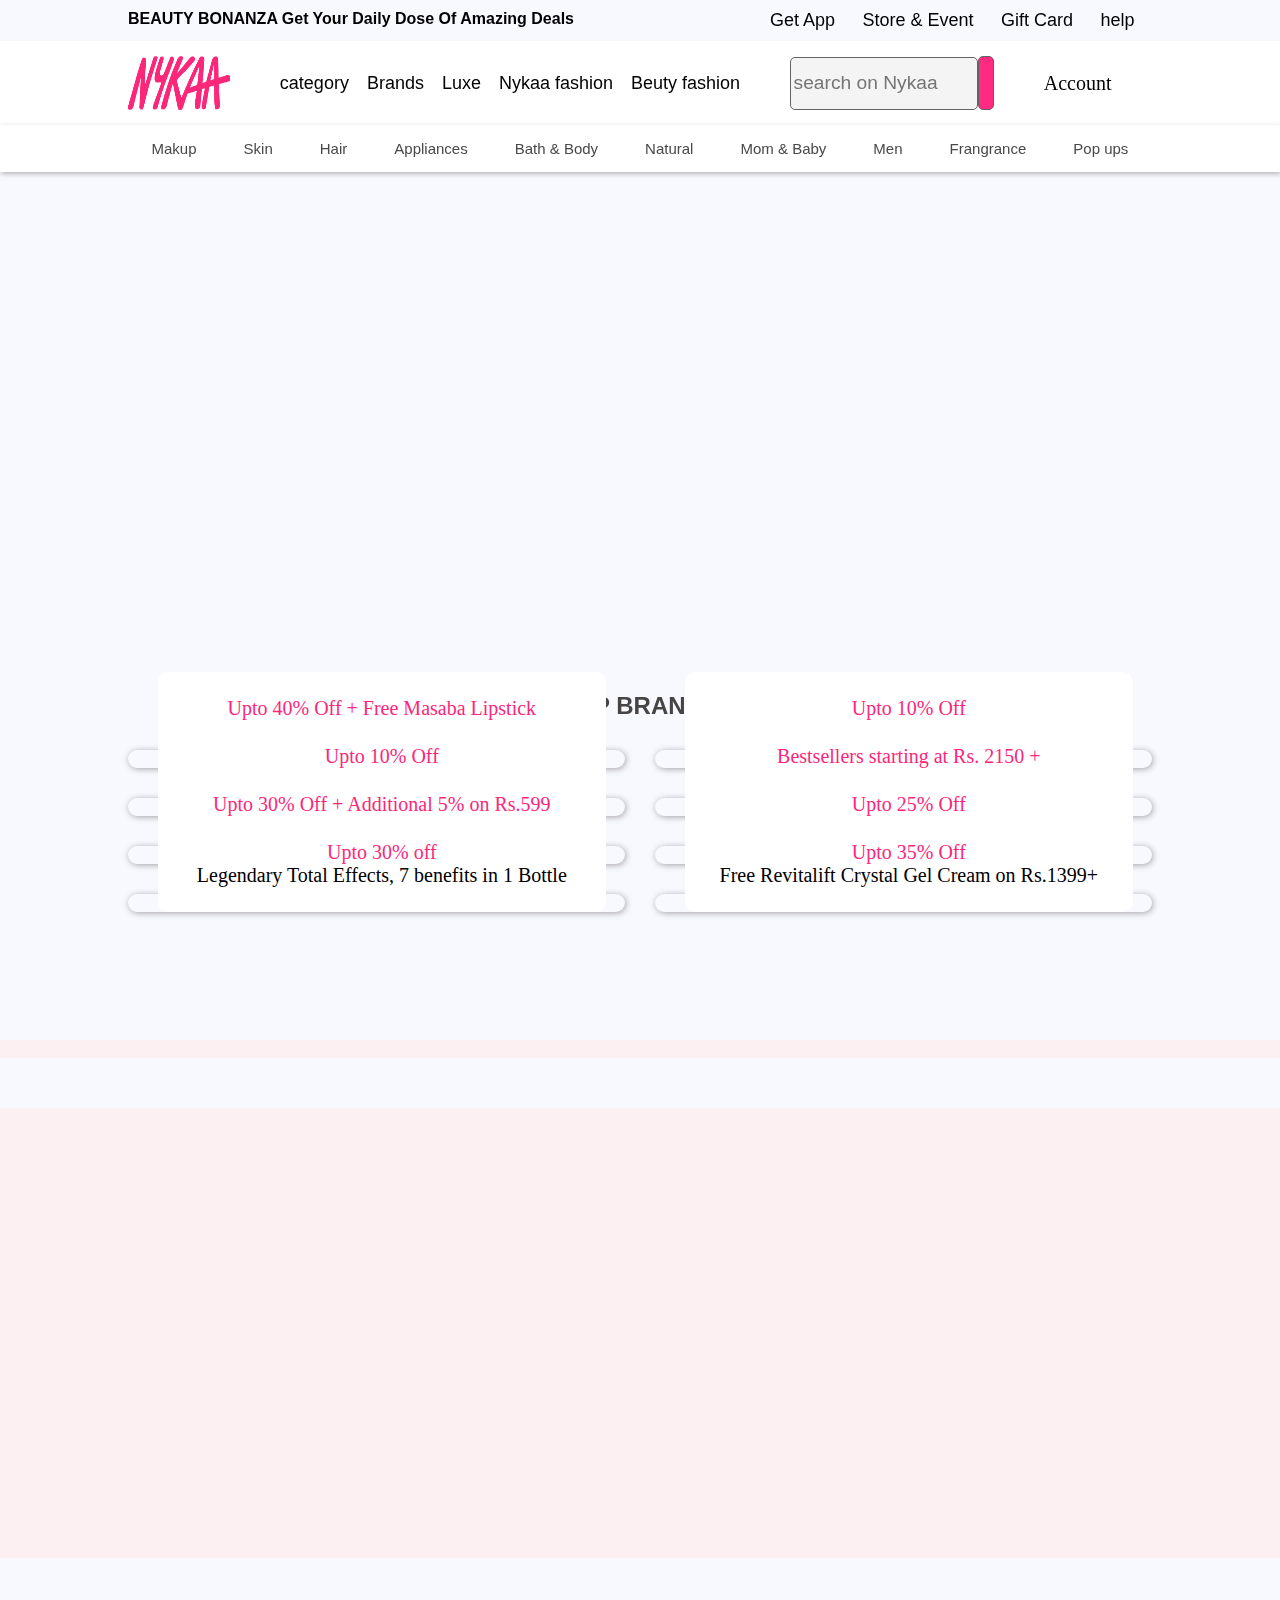
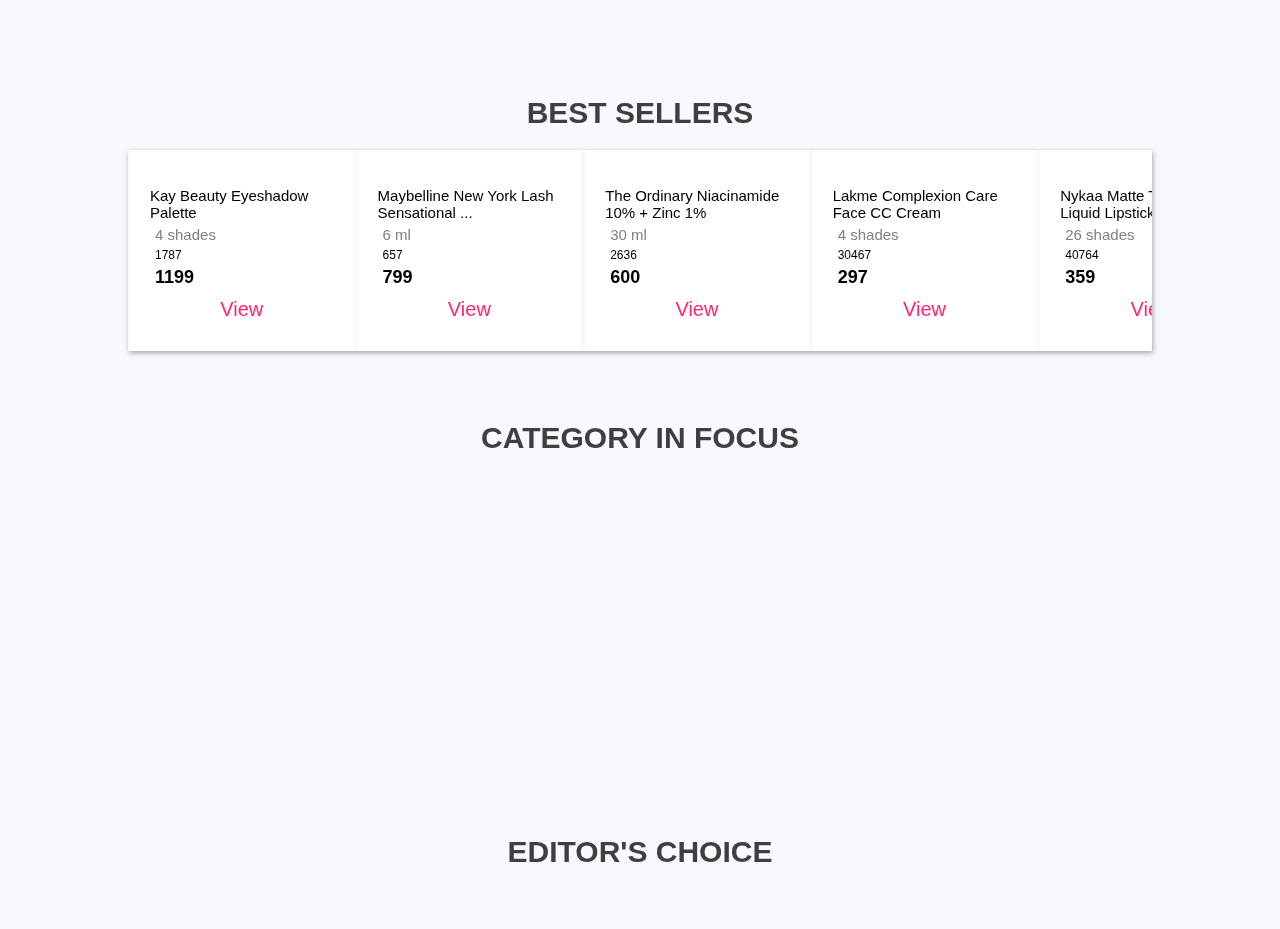
==== html/index.html @ 43cf9520 "dat-2 task submitted" ====
<!DOCTYPE html>
<html lang="en">
<head>
    <meta charset="UTF-8">
    <meta http-equiv="X-UA-Compatible" content="IE=edge">
    <meta name="viewport" content="width=device-width, initial-scale=1.0">
    <script src="https://kit.fontawesome.com/0a65b14701.js" crossorigin="anonymous"></script>  
    <link rel="stylesheet" href="../css/header.css">
    <link rel="stylesheet" href="../css/index.css">
    <title>NYKAA</title>
</head>
<body>
    <header>
        <div id="full-topbar">
            <div id="topbar">
                <div>
                    <h4>BEAUTY BONANZA Get Your Daily Dose Of Amazing Deals</h4>
                </div>
                <div>
                    <p><i class="fa-solid fa-mobile-screen-button"></i>&nbsp Get App</p>
                    <p> <i class='fas fa-map-marker-alt'></i> &nbsp Store & Event</p>
                    <p><i class='fas fa-gift'></i> &nbsp Gift Card</p>
                    <p><i class='fas fa-info-circle'></i>&nbsp help</p>
                </div>
            </div>
        </div>
        
        <div id="full-navbar">
            <div id="navbar">

                <img src="../image/logo.png" alt="">
                <ul>
                    <li>category</li>
                    <li>Brands</li>
                    <li>Luxe</li>
                    <li>Nykaa fashion</li>
                    <li>Beuty fashion</li>
                </ul>
                <div class="search">
                    
                    <input type="text" placeholder="search on Nykaa">
                    <button><i class='fas fa-search'></i></button>
                </div>
                <div class="acc">
                    <p><i class='fas fa-user-alt'></i> &nbsp; Account</p>
    
                </div>
                <div class="cart">
                    <i class="fas fa-shopping-bag"></i>
                </div>
                
            </div>
        </div>
        

        <div id="category-list">
            <ul>
                <li>Makup</li>
                <li>Skin</li>
                <li>Hair</li>
                <li>Appliances</li>
                <li>Bath & Body</li>
                <li>Natural</li>
                <li>Mom & Baby</li>
                <li>Men</li>
                <li>Frangrance</li>
                <li>Pop ups</li>
            </ul>
        </div>
    </header>

    <div id="main-slider">
        <div>
            <img src="https://images-static.nykaa.com/uploads/e2510844-633e-41ca-adb9-d6f6b0bb9b42.gif?tr=w-1200,cm-pad_resize" alt="">
            <img src="https://images-static.nykaa.com/uploads/f88042b9-ee31-450d-b95e-e56d7ffc2b0f.gif?tr=w-1200,cm-pad_resize" alt="">
            <img src="https://images-static.nykaa.com/uploads/422dab6b-c495-4ae4-a301-a925c3867af2.gif?tr=w-1200,cm-pad_resize" alt="">
            <img src="https://images-static.nykaa.com/uploads/579416e9-47b2-4125-a4fa-0d925e800257.png?tr=w-1200,cm-pad_resize" alt="">
            <img src="https://images-static.nykaa.com/uploads/b968775d-243e-446a-82c1-aa8c767b3926.gif?tr=w-1200,cm-pad_resize" alt="">
            <img src="https://images-static.nykaa.com/uploads/b20d567c-f6e9-4ff0-b572-67dae0495fc4.gif?tr=w-1200,cm-pad_resize" alt="">
        </div>
    </div>

    <div id="top-brands">
        <h2>TOP BRANDS</h2>
        <div class="brands">
            <div>
                <img src="https://images-static.nykaa.com/uploads/992354ac-2f9a-4aea-81b7-6fcca10e4975.gif?tr=w-600,cm-pad_resize" alt="">
                <div class="details">
                    <p>Upto 40% Off + Free Masaba Lipstick</p>
                    <p> worth 599 on Rs. 1000</p>
                </div>
            </div>
            <div>
                <img src="https://images-static.nykaa.com/uploads/4bb71711-577e-4fd2-85c2-d71103fc0515.jpg?tr=w-600,cm-pad_resize" alt="">
                <div class="details">
                    <p>Upto 10% Off </p>
                    <p> Free Revitalift Crystal Gel Cream on Rs.1399 </p>
                </div>
            </div>
            <div>
                <img src="https://images-static.nykaa.com/uploads/8de8bf83-c0fb-4cbe-9671-ee1ede465d30.jpg?tr=w-600,cm-pad_resize" alt="">
                <div class="details">
                    <p>Upto 10% Off </p>
                    <p>Complimentary Gifts!</p>
                </div>
            </div>
            <div>
                <img src="https://images-static.nykaa.com/uploads/c790c15f-3256-46d6-89da-5540b0b45d54.gif?tr=w-600,cm-pad_resize" alt="">
                <div class="details">
                    <p>Bestsellers starting at Rs. 2150 +</p>
                    <p> worth 599 on Rs. 1000</p>
                </div>
            </div>
            <div>
                <img src="https://images-static.nykaa.com/uploads/a0af343b-c4de-45cc-acc2-43bd03da7c9e.gif?tr=w-600,cm-pad_resize" alt="">
                <div class="details">
                    <p>Upto 30% Off + Additional 5% on Rs.599</p>
                    <p> worth 599 on Rs. 1000</p>
                </div>
            </div>
            <div>
                <img src="https://images-static.nykaa.com/uploads/cbe648d9-76da-45d0-9554-a0867c3b4e09.jpg?tr=w-600,cm-pad_resize" alt="">
                <div class="details">
                    <p>Upto 25% Off</p>
                    <p>On Entire Range</p>
                </div>
            </div>
            <div>
                <img src="https://images-static.nykaa.com/uploads/d89c1c4a-9552-4b0a-ae68-18635763f914.jpg?tr=w-600,cm-pad_resize" alt="">
                <div class="details">
                    <p>Upto 30% off</p>
                    <p>Legendary Total Effects, 7 benefits in 1 Bottle</p>
                </div>
            </div>
            <div>
                <img src=https://images-static.nykaa.com/uploads/43ad8e09-11ab-4b4c-af11-a8bc54ac1288.gif?tr=w-600,cm-pad_resize" alt="">
                <div class="details">
                    <p>Upto 35% Off </p>
                    <p>Free Revitalift Crystal Gel Cream on Rs.1399+</p>
                </div>
            </div>

            
        </div>
    </div>
    <div id="ads1">
        <img src="https://images-static.nykaa.com/uploads/ea8b06f4-c904-462b-b47d-19a932bee718.gif?tr=w-1200,cm-pad_resize" alt="">
    </div>


    <div class="top-10_heading">
        <img src="https://images-static.nykaa.com/uploads/01e06084-aaff-4a79-b8ad-56a1925bbc48.png?tr=w-1200,cm-pad_resize" alt="">
    </div>
    <div id="top-10">
        
        <div class="content">
            <img src="https://images-static.nykaa.com/uploads/46e74f08-ca24-4dd2-abe3-2e3fa7c675fc.png?tr=w-240,cm-pad_resize" alt="">
            

            <img src="https://images-static.nykaa.com/uploads/a8d2592a-0de3-42b0-87d9-32f163a86f50.png?tr=w-240,cm-pad_resize" alt="">

            <img src="https://images-static.nykaa.com/uploads/5e9c007c-9b44-4485-b8cd-b9cf1adfe49c.png?tr=w-240,cm-pad_resize" alt="">

            <img src="https://images-static.nykaa.com/uploads/39e22999-1d18-4cd4-8cd9-ca3c82d7eee7.jpg?tr=w-240,cm-pad_resize" alt="">

            <img src="https://images-static.nykaa.com/uploads/4bf7f0f9-3075-4a43-bd5d-c78f618c3eed.png?tr=w-240,cm-pad_resize" alt="">

            <img src="https://images-static.nykaa.com/uploads/5481cb5e-c36b-4e07-bb52-b81282e3e3b4.jpg?tr=w-240,cm-pad_resize" alt="">

            <img src="https://images-static.nykaa.com/uploads/ac99be64-68ff-4afd-92d2-98e9b4df2b50.png?tr=w-240,cm-pad_resize" alt="">
        </div>

    </div>


    <div id="ads2">
        <img src="https://images-static.nykaa.com/uploads/3df85e95-5d80-46b7-a8fb-75fd485c35ba.jpg?tr=w-1200,cm-pad_resize" alt="">
    </div>



    <div id="best-seller">
        <h2>BEST SELLERS</h2>
        <div class="container">
            <div class="items">
                <div>
                    <img src="https://images-static.nykaa.com/media/catalog/product/tr:h-800,w-800,cm-pad_resize/8/9/8904330901629_1.jpg" alt="">
                    <p>Kay Beauty Eyeshadow Palette</p>
                    <p class="shade">4 shades</p>
                    <p class="icon">
                        <i class="fa-solid fa-star"></i>    
                        <i class="fa fa-star"></i>
                        <i class="fa fa-star"></i>
                        <i class="fa fa-star"></i>
                        <i class="fa fa-star"></i>
                        1787
                    </p>
                    <p><i class="fa fa-rupee"></i> 1199</p>
                    <a href="" class="button">View</a>
                </div>
                <div>
                    <img src="https://images-static.nykaa.com/media/catalog/product/tr:h-800,w-800,cm-pad_resize/2/8/2844b5941554590913_1.jpg" alt="">
                    <p>Maybelline New York Lash Sensational ...</p>
                    <p>6 ml </p>
                    <p>
                        <i class="fa-solid fa-star"></i>    
                        <i class="fa fa-star"></i>
                        <i class="fa fa-star"></i>
                        <i class="fa fa-star"></i>
                        <i class="fa fa-star"></i>
                        657
                    </p>
                    <p><i class="fa fa-rupee"></i> 799</p>
                    <a href="">View</a>
                </div>
                <div>
                    <img src="https://images-static.nykaa.com/media/catalog/product/tr:h-800,w-800,cm-pad_resize/0/2/02d8894769915195941_1.jpg" alt="">
                    <p>The Ordinary Niacinamide 10% + Zinc 1%</p>
                    <p>30 ml </p>
                    <p>
                        <i class="fa-solid fa-star"></i>    
                        <i class="fa fa-star"></i>
                        <i class="fa fa-star"></i>
                        <i class="fa fa-star"></i>
                        <i class="fa fa-star"></i>
                        2636
                    </p>
                    <p><i class="fa fa-rupee"></i> 600</p>
                    <a href="">View</a>
                </div>
                <div>
                    <img src="https://images-static.nykaa.com/media/catalog/product/tr:h-800,w-800,cm-pad_resize/9/9/994f7f68901030583612_1.jpg" alt="">
                    <p>Lakme Complexion Care Face CC Cream</p>
                    <p>4 shades </p>
                    <p>
                        <i class="fa-solid fa-star"></i>    
                        <i class="fa fa-star"></i>
                        <i class="fa fa-star"></i>
                        <i class="fa fa-star"></i>
                        
                        30467
                    </p>
                    <p><i class="fa fa-rupee"></i> 297</p>
                    <a href="">View</a>
                </div>
                <div>
                    <img src="https://images-static.nykaa.com/media/catalog/product/tr:h-800,w-800,cm-pad_resize/8/9/8904245705114_1_1.jpg" alt="">
                    <p>Nykaa Matte To Last ! Liquid Lipstick</p>
                    <p>26 shades </p>
                    <p>
                        <i class="fa-solid fa-star"></i>    
                        <i class="fa fa-star"></i>
                        <i class="fa fa-star"></i>
                        <i class="fa fa-star"></i>
                        
                        40764
                    </p>
                    <p><i class="fa fa-rupee"></i> 359</p>
                    <a href="">View</a>
                </div>
                <div>
                    <img src="https://images-static.nykaa.com/media/catalog/product/tr:h-800,w-800,cm-pad_resize/1/d/1de91fbDOTKE00000164-1.jpg" alt="">
                    <p>Dot & Key Cica Niacinamide Night Gel </p>
                    <p>3 shades </p>
                    <p>
                        <i class="fa-solid fa-star"></i>    
                        <i class="fa fa-star"></i>
                        <i class="fa fa-star"></i>
                        <i class="fa fa-star"></i>
                        
                        3058
                    </p>
                    <p><i class="fa fa-rupee"></i> 298</p>
                    <a href="">View</a>
                </div>
                <div>
                    <img src="https://images-static.nykaa.com/media/catalog/product/tr:h-800,w-800,cm-pad_resize/d/d/dd12641887167485471_1.jpg" alt="">
                    <p>Estee Lauder Advanced Night Repair.</p>
                    <p>5 shades </p>
                    <p>
                        <i class="fa-solid fa-star"></i>    
                        <i class="fa fa-star"></i>
                        <i class="fa fa-star"></i>
                        <i class="fa fa-star"></i>
                        
                        14564
                    </p>
                    <p><i class="fa fa-rupee"></i> 5310</p>
                    <a href="">View</a>
                </div>
                <div>
                    <img src="https://images-static.nykaa.com/media/catalog/product/tr:h-800,w-800,cm-pad_resize/0/2/02d8894769915195941_1.jpg" alt="">
                    <p>The Ordinary Niacinamide 10% + Zinc 1%</p>
                    <p>30 ml </p>
                    <p>
                        <i class="fa-solid fa-star"></i>    
                        <i class="fa fa-star"></i>
                        <i class="fa fa-star"></i>
                        <i class="fa fa-star"></i>
                        <i class="fa fa-star"></i>
                        263
                    </p>
                    <p><i class="fa fa-rupee"></i> 636</p>
                    <a href="">View</a>
                </div>
                <div>
                    <img src="https://images-static.nykaa.com/media/catalog/product/tr:h-800,w-800,cm-pad_resize/2/8/2844b5941554590913_1.jpg" alt="">
                    <p>Maybelline New York Lash Sensational .</p>
                    <p>6 ml </p>
                    <p>
                        <i class="fa-solid fa-star"></i>    
                        <i class="fa fa-star"></i>
                        <i class="fa fa-star"></i>
                        <i class="fa fa-star"></i>
                        <i class="fa fa-star"></i>
                        631
                    </p>
                    <p><i class="fa fa-rupee"></i> 813</p>
                    <a href="">View</a>
                </div>
            </div>
        </div>
    </div>


    <div id="main-category">
        <h2>CATEGORY IN FOCUS</h2>
        <div class="box">
            <div>
                <img src="https://images-static.nykaa.com/uploads/26a0cd49-24c7-45d5-9ba9-f56e94405334.jpg?tr=w-1200,cm-pad_resize" alt="">
                <img src="https://images-static.nykaa.com/uploads/c5ceedf3-e118-459a-9ecb-d37f058acd56.gif?tr=w-1200,cm-pad_resize" alt="">
            </div>
        </div>
    </div>

    <div id="editor-choice">
        <h2>EDITOR'S CHOICE</h2>
        <div>
            <img src="https://images-static.nykaa.com/uploads/c6c146de-a2d5-44ec-a35d-82b7aec41b07.jpg?tr=w-300,cm-pad_resize" alt="">

            <img src="https://images-static.nykaa.com/uploads/5bf85b1d-63cb-411c-a5a3-f7a42e303e96.jpg?tr=w-300,cm-pad_resize" alt="">

            <img src="https://images-static.nykaa.com/uploads/0e4bdc3b-da4e-4846-a203-767d8d2ddaf2.jpg?tr=w-300,cm-pad_resize" alt="">

            <img src="https://images-static.nykaa.com/uploads/49316cbf-c83e-462d-b649-ee3e0c3dca22.jpg?tr=w-300,cm-pad_resize" alt="">
        </div>
        
    </div>
</body>
</html>
---- css/header.css ----
*{
    padding: 0;
    margin: 0;
}
#full-topbar{
    background-image:url(https://adn-static1.nykaa.com/media/wysiwyg/2021/common-strip.jpg);

}
#topbar{
    width: 80%;
    margin: auto;
    display: flex;
    justify-content: space-between;
    padding: 10px;
    font-family:Arial, Helvetica, sans-serif;
}
#topbar>div:nth-child(2){
    display: flex;
    width: 40%;
    justify-content: space-evenly;
    font-size: large;
}
#topbar>div:nth-child(2)>p i{
    color: rgba(0, 0, 0, 0.749);
}
#topbar>div:nth-child(2)>p:hover{
    color: #ff2b80;
    cursor: pointer;
}
#full-navbar{
    width: 100%;
    background-color: #fff;
    
}
#navbar{
    width: 80%;
    margin: auto;
    display: flex;
    justify-content: space-between;
    padding: 15px;
    
}
#navbar>ul{
    display: flex;
    justify-content: center;
    align-items: center;
    list-style: none;
}
#navbar>ul li{
    font-family:'Gill Sans', 'Gill Sans MT', Calibri, 'Trebuchet MS', sans-serif ;
    font-size: 18px;
    margin:0px 9px;
}
#navbar>ul li:hover{
    color: #ff2b80;
    cursor: pointer;
}
#navbar>img{
    width: 10%;
}
#navbar>.search{
    display: flex;
    width: 20%;
    align-items: center;
    justify-content: center;
}
#navbar>.search>input{
    width: 100%;
    height: 5vh;
    font-size: larger;
    border-radius: 5px;
    border:1px solid rgb(100, 99, 99);
    padding: 3px;
    background-color: #F4F4F4;
   
}
.search>button{
    height: 6vh;
    border: 1px solid rgb(100, 99, 99);
    background-color: #ff2b80;
    padding: 7px;
    font-size: 18px;
    border-radius: 5px;
}
#navbar>.acc{
    display: flex;
    justify-content: center;
    align-items: center;
    font-size: 20px;
}
#navbar>.acc:hover{
    color: #ff2b80;
    cursor: pointer;
}
#navbar>.cart{
    display: flex;
    justify-content: center;
    align-items: center;
    font-size: 30px;
    color: #ff2b80;
    text-shadow: 0px 1px 2px rgb(143, 143, 143);
   
}
#navbar>.cart:hover{
    cursor: pointer;
    font-size: 35px;
}
#category-list{
    width: 100%;
    box-shadow: 1px 2px 5px rgba(144, 144, 144, 0.629);
    background-color: #fff;
}
#category-list>ul{
    width: 80%;
    display: flex;
    margin: auto;
    justify-content: space-around;
    list-style: none;
    font-size: 15px;
    color: rgb(73, 73, 73);
    padding: 15px;
    font-family: 'Lucida Sans', 'Lucida Sans Regular', 'Lucida Grande', 'Lucida Sans Unicode', Geneva, Verdana, sans-serif;

}
#category-list>ul>li:hover{
    color: #ff2b80;
    cursor: pointer;
}
---- css/index.css ----
*{  

    margin: 0;
    padding: 0;
}
body{
    background-color: ghostwhite;
}
#main-slider{
    width: 100%;
    position: relative;
    z-index: -1;
    overflow: hidden;
}
#main-slider>div{
    width: 600%;
    
    margin: 0;
    left: 0;
    position: relative;
    height: 50vh;
    
    animation: 25s main-slider infinite linear;
}
#main-slider>div>img{
    width: 16.6%;
    
}
@keyframes main-slider{
    0%{left:0}
    10%{left:0}
    13%{left: -100%;}
    30%{left: -100%;}
    33%{left: -200%;}
    45%{left: -200%;}
    47%{left: -300%;}
    60%{left: -300%;}
    63%{left: -400%;}
    78%{left: -400%;}
    80%{left: -500%;}
    98%{left: -500%;}
    100%{left: 0}
}
#top-brands>h2{
    color: rgb(71, 68, 68);
    font-family: 'Gill Sans', 'Gill Sans MT', Calibri, 'Trebuchet MS', sans-serif;
    margin: 30px auto;
}
#top-brands{
    width: 80%;
    margin:70px  auto;
    text-align: center;
}
#top-brands>.brands{
    display: grid;
    grid-template-columns: repeat(2,1fr);
    gap: 30px;
}
#top-brands>.brands>div>img{
    width: 100%;
    border-radius: 10px;
}
#top-brands>.brands>div{
    position: relative;
    width: 100%;
    border-radius: 10px;
    box-shadow: 1px 1px 6px rgba(129, 129, 129, 0.727);
   
}
#top-brands>.brands>div:hover{
    box-shadow: 1px 1px 10px 3px rgba(92, 92, 92, 0.603);
}
#top-brands>.brands>div>div{
    position: absolute;
    bottom: 0;
    width: 80%;
    margin:0px 30px;
    text-align: center;
    border-radius: 10px;
    font-size: 20px;
    background-color: #fff;
    padding: 25px;
    cursor: pointer;
}

#top-brands>.brands>div>div>p:nth-child(1){
    color:#FC2779;
}
#ads1{
    width: 80%;
    margin: 40px auto;
    cursor: pointer;
}
#ads1>img{
    width: 100%;
}
#top-10{
    /* overflow: hidden; */
    overflow-x: auto;
    overflow-y: none;
    margin: 50px 0px;
    background-color: #FCF0F2;
}
.top-10_heading{
    width: 100%;
    margin:0;
    background-color: #FCF0F2;
}
#top-10>.content{
    width: 145%;
    height: 50vh;
    position: relative;
    margin:0px auto;

}
#top-10>.content>img{
    width: 13%;
    cursor: pointer ;
    margin: 0px 10px;
}
#top-10>.content>img:hover{
    box-shadow: 1px 1px 10px 3px rgba(245, 52, 162, 0.603); ;
}

#ads2{
    width: 90%;
    margin:60px auto;
    cursor: pointer;
}
#ads2.img{
    width: 100%;
}

#best-seller{
    width: 80%;
    margin: auto;
    margin-bottom: 70px;
    
}
#best-seller>h2{
    text-align: center;
    font-family: 'Gill Sans', 'Gill Sans MT', Calibri, 'Trebuchet MS', sans-serif;
    font-size: 30px;
    color: rgb(63, 63, 63);
}

.container{
    overflow-x: auto;
    position: relative;
    margin: 20px 0px;
    box-shadow: 1px 2px 5px rgba(115, 115, 115, 0.623);
}
.container>.items{
    width:200%;
    display: flex;
    /* height: 40vh; */
    position: relative;
    left: 0;
    margin:0;
}
.container>.items>div{
    width: 15%;
    padding: 20px;
    background-color: #fff;
    margin: 0px 2px;
    font-family: 'Lucida Sans', 'Lucida Sans Regular', 'Lucida Grande', 'Lucida Sans Unicode', Geneva, Verdana, sans-serif;
    font-size: 15px;
}
.container>.items>div>img{
    width: 100%;
}
.container>.items>div>p:nth-child(3){
    color: gray;
    margin: 5px;
}
.container>.items>div>p:nth-child(4){
    font-size: 12px;
    margin: 5px;
}
.container>.items>div>p:nth-child(5){
    font-size: 18px;
    margin: 5px;
    font-weight: bold;
}
.container>.items>div>a{
    font-size: 20px;
    margin: 10px auto;
    text-align: center;
    display:block;
    text-decoration: none;
    color: #FC2779;
}

#main-category{
    width: 80%;
    margin:10px auto;
}
#main-category>h2{
    text-align: center;
    font-family: 'Gill Sans', 'Gill Sans MT', Calibri, 'Trebuchet MS', sans-serif;
    font-size: 30px;
    color: rgb(63, 63, 63);
}
#main-category>.box{
    overflow: hidden;
    margin: 10px 0px;
}
#main-category>.box>div{
    position: relative;
    width: 160%;
    height: 40vh;
    left: 0;
    margin: 0;
    animation: 9s slider2 infinite linear;
}
#main-category>.box>div>img{
    width: 40%;
    cursor: pointer;
    box-shadow: 1px 2px 5px rgba(115, 115, 115, 0.623);
}
#main-category>.box>div>img:hover{
    box-shadow: 1px 2px 5px 5px rgba(115, 115, 115, 0.623);
}


@keyframes slider2{
    0%{left: 0;}
    50%{left: 0;}
    55%{left: -30%;}
    97%{left: -30%;}
    100%{left: 0;}
}

#editor-choice{
    width: 80%;
    margin: auto;
    margin-bottom: 50px;
}
#editor-choice>h2{
    text-align: center;
    font-family: 'Gill Sans', 'Gill Sans MT', Calibri, 'Trebuchet MS', sans-serif;
    font-size: 30px;
    color: rgb(63, 63, 63);
}
#editor-choice>div{
    margin: 10px auto;
    display: flex;
    justify-content: space-between;
}
#editor-choice>div>img{
    width: 100%;
    margin: 0px 10px;
    border-radius: 12px;
}
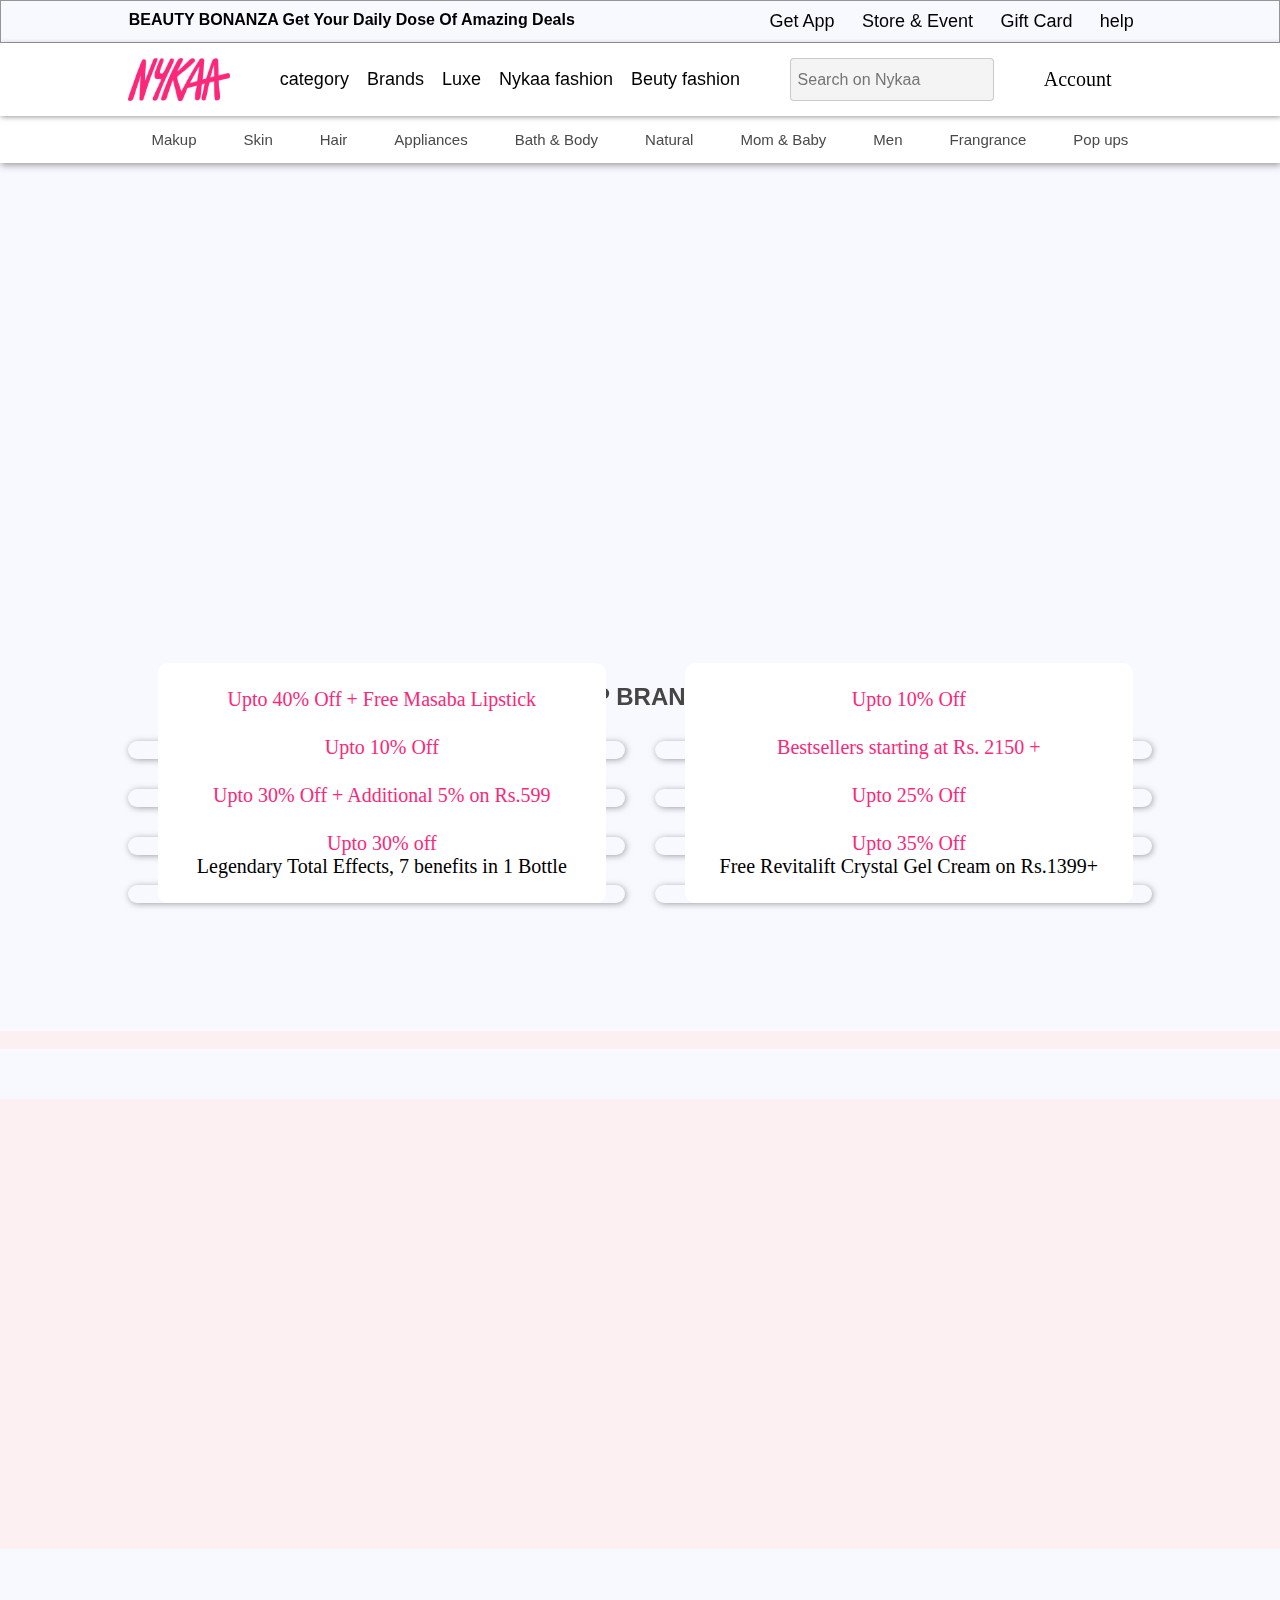
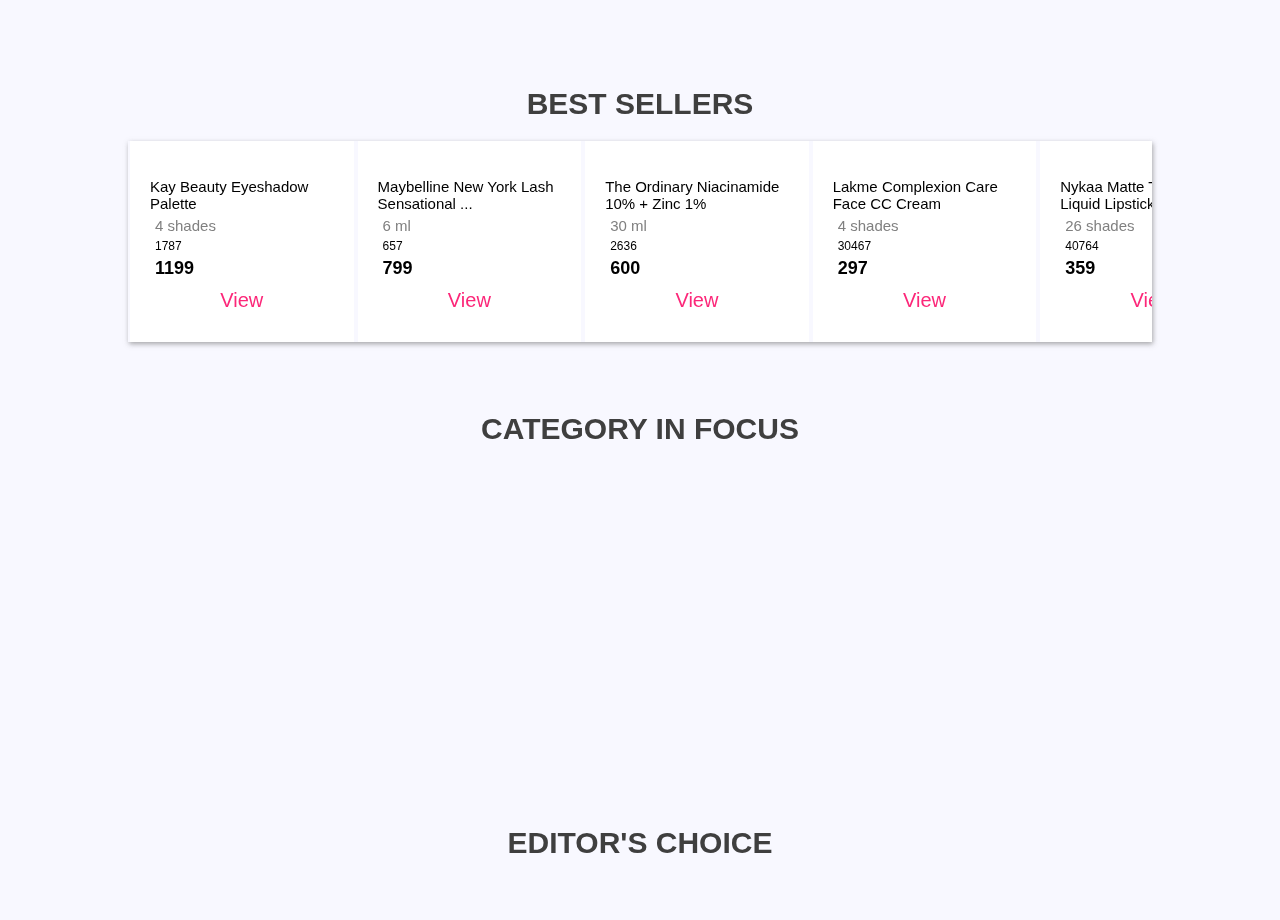
==== commit 58bac202: "day-2 task has submited" ====
--- a/html/index.html
+++ b/html/index.html
@@ -38,8 +38,8 @@
                 </ul>
                 <div class="search">
                     
-                    <input type="text" placeholder="search on Nykaa">
-                    <button><i class='fas fa-search'></i></button>
+                    <input type="text" placeholder="Search on Nykaa">
+                    <!-- <button><i class='fas fa-search'></i></button> -->
                 </div>
                 <div class="acc">
                     <p><i class='fas fa-user-alt'></i> &nbsp; Account</p>
@@ -52,22 +52,22 @@
             </div>
         </div>
         
-
-        <div id="category-list">
-            <ul>
-                <li>Makup</li>
-                <li>Skin</li>
-                <li>Hair</li>
-                <li>Appliances</li>
-                <li>Bath & Body</li>
-                <li>Natural</li>
-                <li>Mom & Baby</li>
-                <li>Men</li>
-                <li>Frangrance</li>
-                <li>Pop ups</li>
-            </ul>
-        </div>
     </header>
+
+    <div id="category-list">
+        <ul>
+            <li>Makup</li>
+            <li>Skin</li>
+            <li>Hair</li>
+            <li>Appliances</li>
+            <li>Bath & Body</li>
+            <li>Natural</li>
+            <li>Mom & Baby</li>
+            <li>Men</li>
+            <li>Frangrance</li>
+            <li>Pop ups</li>
+        </ul>
+    </div>
 
     <div id="main-slider">
         <div>
--- a/css/header.css
+++ b/css/header.css
@@ -2,9 +2,15 @@
     padding: 0;
     margin: 0;
 }
+header{
+    position: sticky;
+    top: 0px;
+    z-index: 10;
+}
 #full-topbar{
     background-image:url(https://adn-static1.nykaa.com/media/wysiwyg/2021/common-strip.jpg);
-
+    border: 1px solid rgba(108, 108, 108, 0.706);
+    
 }
 #topbar{
     width: 80%;
@@ -30,6 +36,9 @@
 #full-navbar{
     width: 100%;
     background-color: #fff;
+    /* position:sticky;
+    top: 0px; */
+    box-shadow: 1px 1px 5px rgba(118, 116, 116, 0.732);
     
 }
 #navbar{
@@ -66,21 +75,21 @@
 }
 #navbar>.search>input{
     width: 100%;
-    height: 5vh;
-    font-size: larger;
-    border-radius: 5px;
-    border:1px solid rgb(100, 99, 99);
-    padding: 3px;
+    height: 3vh;
+    font-size: 16px;
+    border-radius: 4px;
+    border:1px solid rgba(142, 142, 142, 0.419);
+    padding: 7px;
     background-color: #F4F4F4;
    
 }
 .search>button{
-    height: 6vh;
+    height: 5vh;
     border: 1px solid rgb(100, 99, 99);
     background-color: #ff2b80;
     padding: 7px;
-    font-size: 18px;
-    border-radius: 5px;
+    font-size: 16px;
+    /* border-radius: 5px; */
 }
 #navbar>.acc{
     display: flex;
@@ -107,7 +116,7 @@
 }
 #category-list{
     width: 100%;
-    box-shadow: 1px 2px 5px rgba(144, 144, 144, 0.629);
+    box-shadow: 1px 2px 7px rgba(94, 93, 93, 0.629);
     background-color: #fff;
 }
 #category-list>ul{
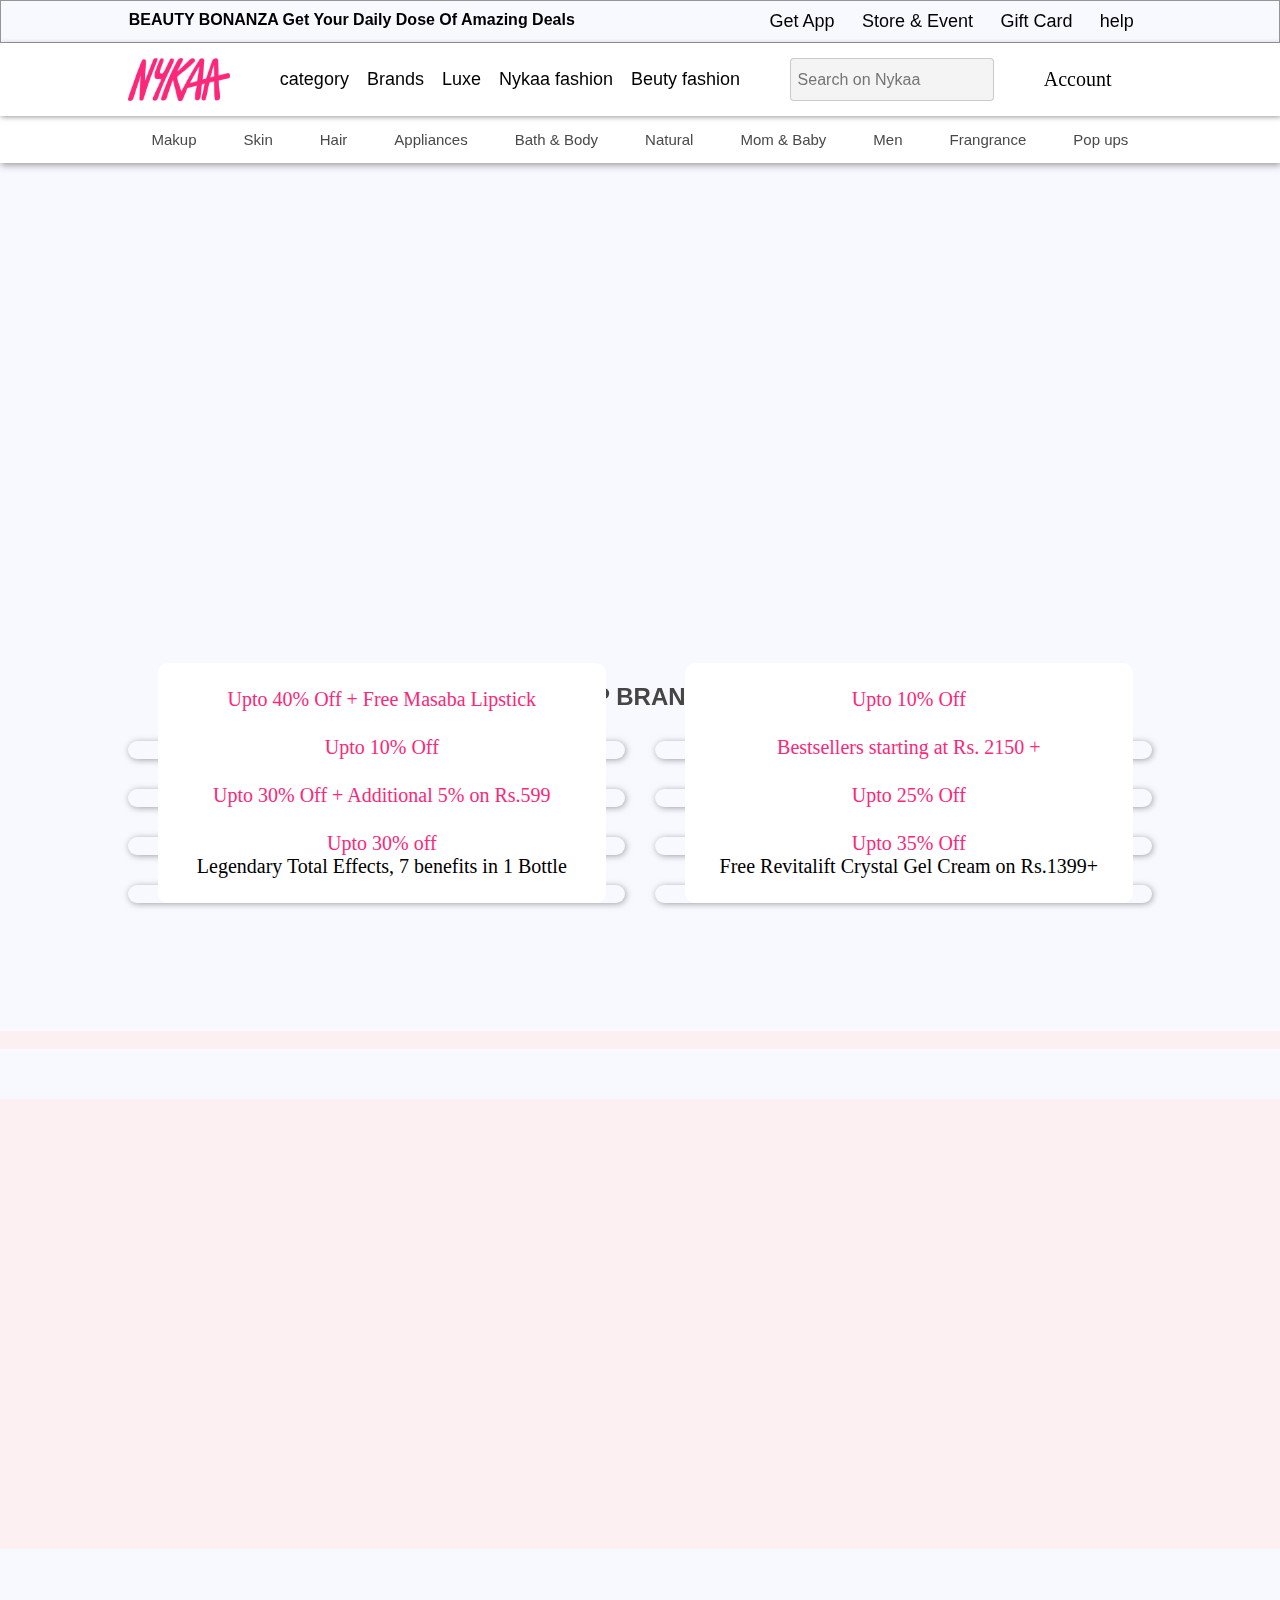
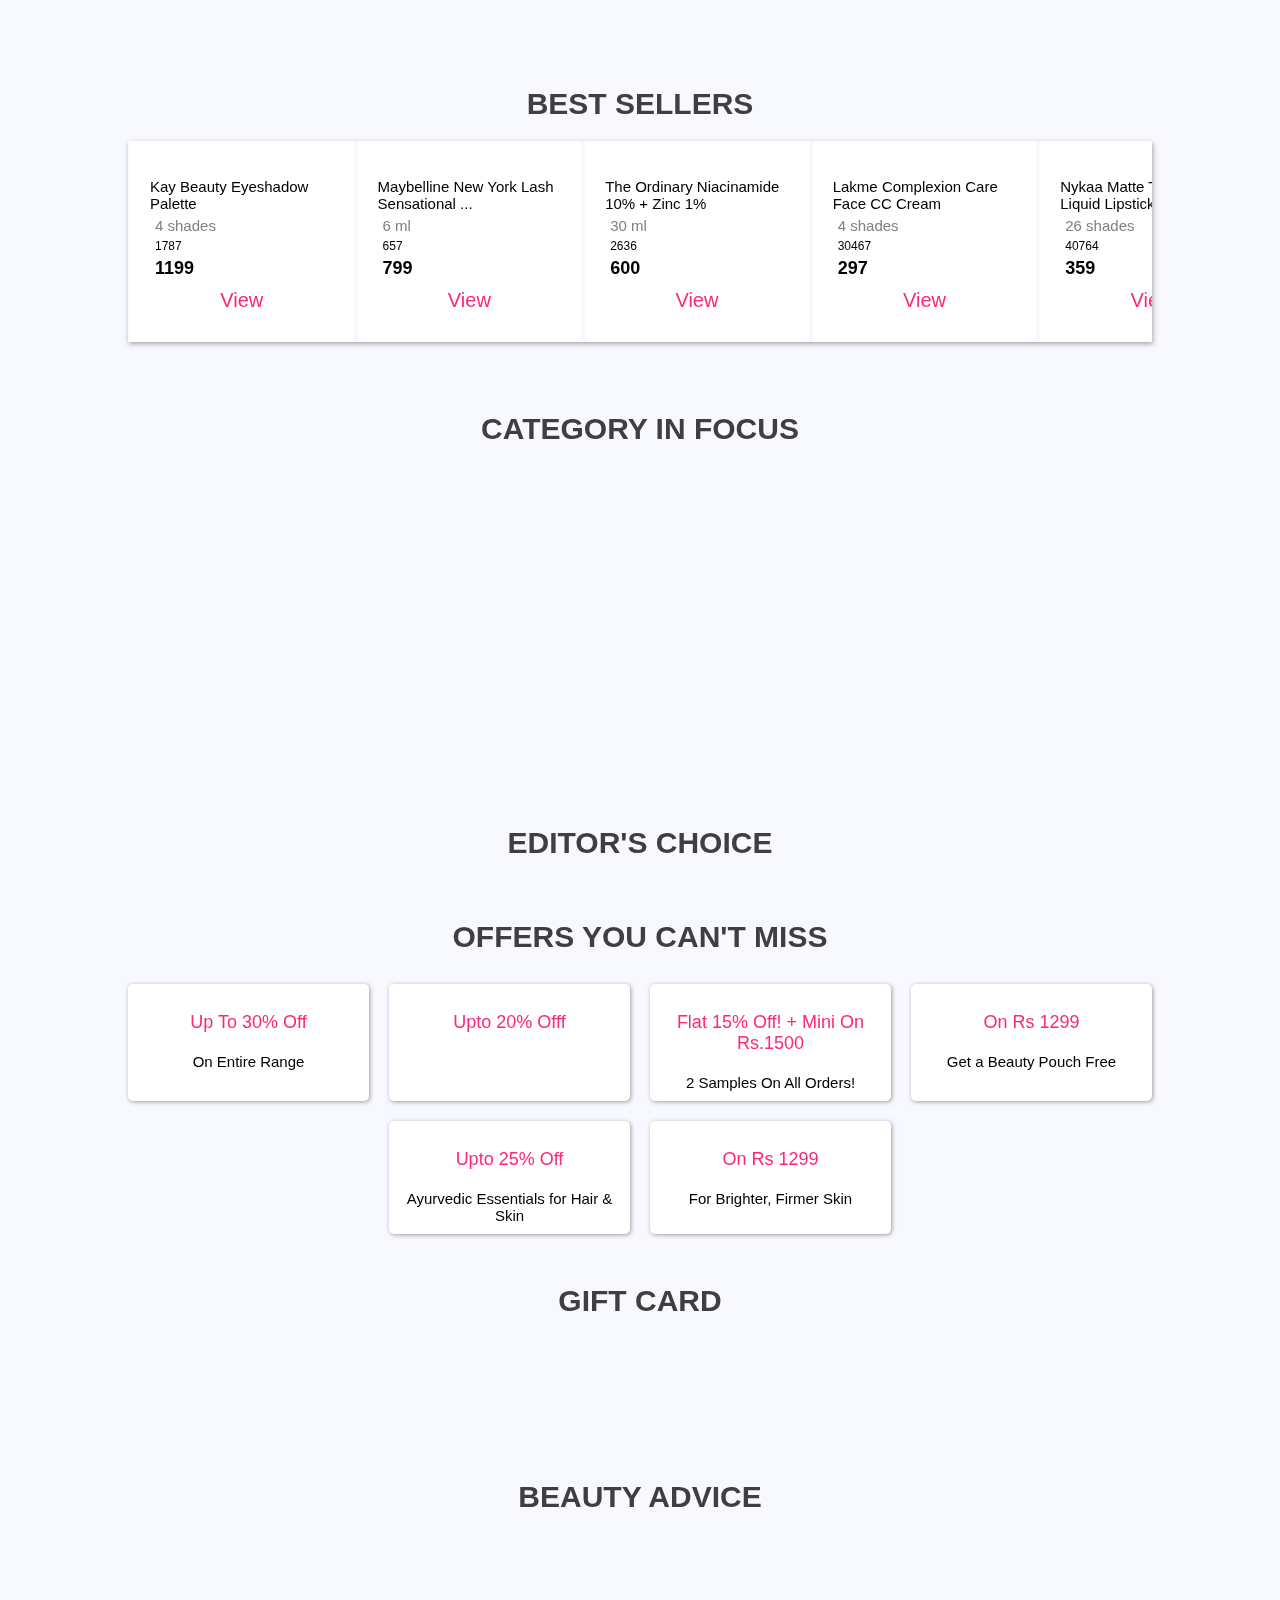
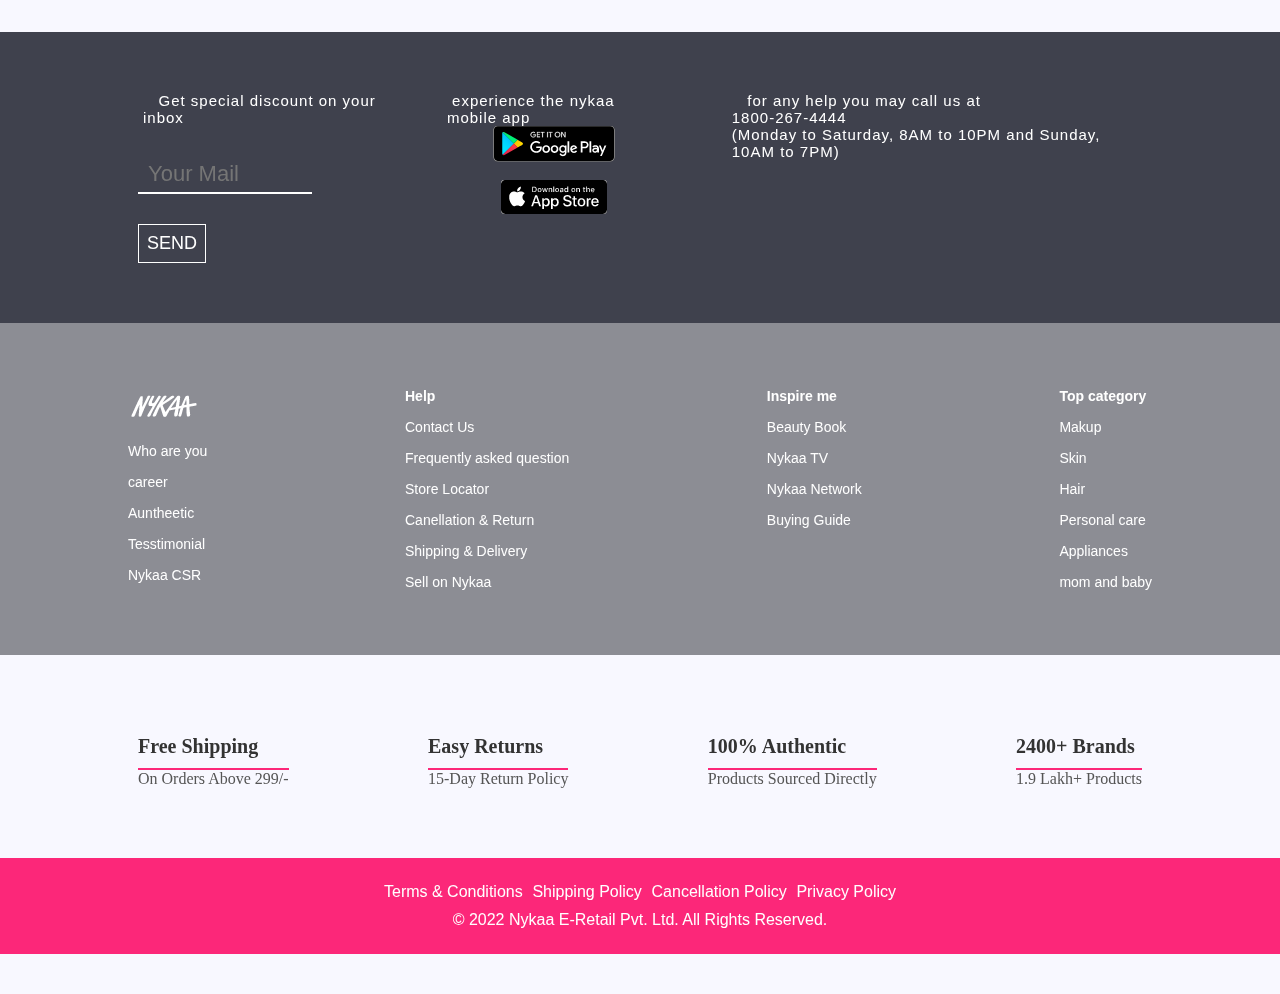
==== commit 1f2e329d: "day-3 task has submitted" ====
--- a/html/index.html
+++ b/html/index.html
@@ -7,7 +7,8 @@
     <script src="https://kit.fontawesome.com/0a65b14701.js" crossorigin="anonymous"></script>  
     <link rel="stylesheet" href="../css/header.css">
     <link rel="stylesheet" href="../css/index.css">
-    <title>NYKAA</title>
+    <link rel="shortcut icon" href="//images-static.nykaa.com/media/favicon/default/nykaa_favicon_a.png" type="image/x-icon">
+    <title>Buy Cosmetics Products & Beauty Products Online in India at Best Price | Nykaa</title>
 </head>
 <body>
     <header>
@@ -346,5 +347,189 @@
         </div>
         
     </div>
+
+    <div id="offer">
+        <h2>OFFERS YOU CAN'T MISS</h2>
+        <div class="items">
+            <div>
+                <img src="https://images-static.nykaa.com/uploads/76fa46e9-21cf-4bec-bec9-3631aca16f86.jpg?tr=w-300,cm-pad_resize" alt="">
+                <p>Up To 30% Off</p>
+                <p>On Entire Range</p>
+            </div>
+            <div>
+                <img src="https://images-static.nykaa.com/uploads/b9a814f0-2afd-44a1-90b4-9a7598f7dcf2.jpg?tr=w-300,cm-pad_resize" alt="">
+                <p>Upto 20% Offf</p>
+                <p></p>
+            </div>
+            <div>
+                <img src="https://images-static.nykaa.com/uploads/8cb027c7-e499-4b0e-9405-d9fd47544258.gif?tr=w-300,cm-pad_resize" alt="">
+                <p>Flat 15% Off! + Mini On Rs.1500 </p>
+                <p>2 Samples On All Orders!</p>
+            </div>
+            <div>
+                <img src="https://images-static.nykaa.com/uploads/b52f7008-9716-4cec-84f6-b14c9a575843.gif?tr=w-300,cm-pad_resize" alt="">
+                <p>On Rs 1299</p>
+                <p>Get a Beauty Pouch Free</p>
+            </div>
+            <div>
+                <img src="https://images-static.nykaa.com/uploads/576feade-16d7-4474-8f79-3c6ccabf4304.jpg?tr=w-300,cm-pad_resize" alt="">
+                <p>Upto 25% Off</p>
+                <p> Ayurvedic Essentials for Hair & Skin</p>
+            </div>
+            <div>
+                
+                <img src="https://images-static.nykaa.com/uploads/35ffe9d5-ad03-497c-bf4b-acd6dfefc46b.gif?tr=w-300,cm-pad_resize" alt="">
+                <p>On Rs 1299</p>
+                <p>For Brighter, Firmer Skin</p>
+            </div>
+        </div>
+    </div>
+
+    <div id="gift-card">
+        <h2>GIFT CARD</h2>
+        <img src="https://images-static.nykaa.com/uploads/98a30133-4e10-49d0-b1f7-80d97faa33ff.jpg?tr=w-600,cm-pad_resize" alt="">
+    </div>
+
+    <div id="offer-banner">
+        <h2></h2>
+        <img src="https://images-static.nykaa.com/uploads/6dd86f98-19ac-4e60-8aae-61849054d13a.jpg?tr=w-1200,cm-pad_resize" alt="">
+    </div>
+
+    <div id="beauty-advice">
+        <h2>BEAUTY  ADVICE</h2>
+        <div class="box">
+            <img src="https://images-static.nykaa.com/uploads/e6ae051f-56e7-4079-93e4-b844af6e1d49.jpg?tr=w-600,cm-pad_resize" alt="">
+            <img src="https://images-static.nykaa.com/uploads/39824e2a-d94a-4ddc-8148-3702c67ac2b3.jpg?tr=w-600,cm-pad_resize" alt="">
+        </div>
+    </div>
+
+
+    <div id="instruction">
+        <img src="https://images-static.nykaa.com/uploads/58c1c0b0-5a0b-4614-acfc-3205e669d8a7.jpg?tr=w-1200,cm-pad_resize" alt="">
+    </div>
+
+
+
+    <div id="footer1">
+        <div class="items">
+            <div>
+                
+                <p><i class="fas fa-envelope"></i> &nbsp; Get special discount on your inbox</p>
+                <input type="email" placeholder="Your Mail">
+                <button>SEND</button>
+            </div>
+                
+            <div>
+                <p><i class="fas fa-mobile-screen-button"></i> experience the nykaa mobile app</p>
+                <img src="../image/playstore.png" alt="">
+                <br>
+                <img src="../image/apple store.png" alt="">
+            </div>
+    
+            <div>
+                <p><i class="fas fa-phone"></i> &nbsp; for any help you may call us at <br> 1800-267-4444</p>
+                <p>(Monday to Saturday, 8AM to 10PM and Sunday, 10AM to 7PM)</p>
+            </div>
+        </div>
+        
+    </div>
+
+
+    <div id="footer2">
+        <div class="items">
+            <ul>
+                <li><img src="../image/logo2.png" alt=""></li>
+                <li>Who are you</li>
+                <li>career</li>
+                <li>Auntheetic</li>
+                <li>Tesstimonial</li>
+                <li>Nykaa CSR</li>
+            </ul>
+
+            <ul>
+                <li><b>Help</b></li>
+                <li>Contact Us</li>
+                <li>Frequently asked question</li>
+                <li>Store Locator</li>
+                <li>Canellation & Return</li>
+                <li>Shipping & Delivery</li>
+                <li>Sell on Nykaa</li>
+
+            </ul>
+
+            <ul>
+                <li><b>Inspire me</b></li>
+                <li>Beauty Book</li>
+                <li>Nykaa TV </li>
+                <li>Nykaa Network</li>
+                <li>Buying Guide</li>
+            </ul>
+
+            <ul>
+                <li><b>Top category</b></li>
+                <li>Makup</li>
+                <li>Skin</li>
+                <li>Hair</li>
+                <li>Personal care</li>
+                <li>Appliances</li>
+                <li>mom and baby</li>
+            </ul>
+        </div>
+    </div>
+
+
+    <div id="footer3">
+        <div>
+            <img src="https://adn-static2.nykaa.com/media/wysiwyg/2021/Free-shipping.svg" alt="">
+            <div>
+                <h4>Free Shipping</h4>
+                <hr>
+                <P>On Orders Above 299/-</P>
+            </div>
+            
+        </div>
+        <div>
+            <img src="https://adn-static2.nykaa.com/media/wysiwyg/2021/return_accepted.svg" alt="">
+            <div>
+                <h4>Easy Returns</h4>
+                <hr>
+                <P>15-Day Return Policy</P>
+            </div>
+            
+        </div>
+        <div>
+            <img src="https://adn-static2.nykaa.com/media/wysiwyg/2021/Authenticity.svg" alt="">
+            <div>
+                <h4>100% Authentic</h4>
+                <hr>
+                <P>Products Sourced Directly</P>
+            </div>
+            
+        </div>
+        <div>
+            <img src="https://adn-static2.nykaa.com/media/wysiwyg/2021/Brands.svg" alt="">
+            <div>
+                <h4>2400+ Brands</h4>
+                <hr>
+                <P>1.9 Lakh+ Products</P>
+            </div>
+            
+        </div>
+    </div>
+
+
+    <div id="footer4">
+        <div class="items">
+            <div>
+                <p>Terms & Conditions </p>
+                <p>Shipping Policy</p>
+                <p>Cancellation Policy</p>
+                <p>Privacy Policy</p>
+            </div>
+            <div>
+                <p>© 2022 Nykaa E-Retail Pvt. Ltd. All Rights Reserved.</p>
+            </div>
+        </div>
+    </div>
 </body>
 </html>--- a/css/index.css
+++ b/css/index.css
@@ -251,7 +251,258 @@
     width: 100%;
     margin: 0px 10px;
     border-radius: 12px;
-}
-
-
-
+    box-shadow: 1px 1px 5px rgba(89, 89, 89, 0.656);
+}
+#editor-choice>div>img:hover{
+    box-shadow: 1px 1px 3px 5px rgba(89, 89, 89, 0.401);
+    cursor: pointer;
+}
+#offer{
+    width: 80%;
+    margin: auto;
+}
+#offer>h2{
+    text-align: center;
+    font-family: 'Gill Sans', 'Gill Sans MT', Calibri, 'Trebuchet MS', sans-serif;
+    font-size: 30px;
+    color: rgb(63, 63, 63);
+}
+#offer>.items{
+    display: grid;
+    grid-template-columns: repeat(4,1fr);
+    gap: 20px;
+    text-align: center;
+    margin: 30px auto;
+}
+#offer>.items>div{
+    background-color: #fff;
+    border-radius: 5px;
+    box-shadow: 1px 1px 4px rgba(114, 114, 114, 0.679);
+}
+#offer>.items>div:hover{
+    box-shadow: 1px 1px 4px 4px rgba(114, 114, 114, 0.488);
+    cursor: pointer;
+}
+#offer>.items>div:nth-child(5){
+    grid-area: 2/2/3/3;
+}
+#offer>.items>div:nth-child(6){
+    grid-area: 2/3/3/4;
+}
+#offer>.items>div>img{
+    width: 100%;
+    border-radius: 5px;
+}
+
+#offer>.items>div>p:nth-child(2){
+    color: #FC2779;
+    font-size: large;
+    font-family:Verdana, Geneva, Tahoma, sans-serif;
+    padding: 10px;
+}
+#offer>.items>div>p:nth-child(3){
+    font-size: 15px;
+    font-family:Verdana, Geneva, Tahoma, sans-serif;
+    padding: 10px;
+}
+
+
+#gift-card{
+    width: 40%;
+    margin:50px auto;
+}
+#gift-card>h2{
+    text-align: center;
+    font-family: 'Gill Sans', 'Gill Sans MT', Calibri, 'Trebuchet MS', sans-serif;
+    font-size: 30px;
+    color: rgb(63, 63, 63);
+}
+#gift-card>img{
+    width: 100%;
+    margin: 20px 0px;
+    cursor: pointer;
+    border-radius: 10px;
+}
+
+#offer-banner{
+    width: 80%;
+    margin:30px auto;
+}
+
+#offer-banner>img{
+    width: 100%;
+    border-radius: 10px;
+    cursor: pointer;
+}
+
+#beauty-advice{
+    width: 80%;
+    margin:50px auto;
+}
+#beauty-advice>h2{
+    text-align: center;
+    font-family: 'Gill Sans', 'Gill Sans MT', Calibri, 'Trebuchet MS', sans-serif;
+    font-size: 30px;
+    color: rgb(63, 63, 63);
+}
+#beauty-advice>.box{
+    display: flex;
+    justify-content: space-between;
+    gap: 30px;
+    margin: 20px auto;
+}
+#beauty-advice>.box>img{
+    width: 100%;
+    border-radius: 10px;
+}
+#beauty-advice>.box>img:hover{
+    box-shadow: 1px 1px 5px 2px rgba(102, 102, 102, 0.606);
+    cursor: pointer;
+}
+#instruction{
+    width: 80%;
+    margin:30px auto;
+}
+#instruction>img{
+    width: 100%;
+    cursor: pointer;
+}
+#footer1{
+    width: 100%;
+    background-color: #3F414D;
+    padding: 50px 0px;
+}
+#footer1>.items{
+    width: 80%;
+    margin: auto;
+    justify-content: space-between;
+    display: flex;
+    gap: 40px;
+}
+#footer1>.items>div{
+    padding: 10px;
+}
+#footer1>.items>div i{
+    color: white;
+    font-size: 22px;
+    display: inline-block;
+}
+#footer1>.items>div>p{
+    color: white;
+    letter-spacing: 1px;
+    font-size: 15px;
+    margin: 0px 5px;
+    font-family:Arial, Helvetica, sans-serif;
+}
+#footer1>.items>div>input{
+    border: none;
+    border-bottom: 2px solid white;
+    width: 12vw;
+    margin: 30px 0px;
+    background-color:transparent;
+    font-size: 22px;
+    color: white;
+    padding: 5px 10px;
+}
+#footer1>.items>div>button{
+    font-size: 18px;
+    padding: 8px;
+    background-color:transparent;
+    color: white;
+    border: 1px solid white;
+}
+#footer1>.items>div>img{
+    display: block;
+    margin: auto;
+}
+#footer2{
+    width: 100%;
+    background-color: #8C8D94;
+    padding: 50px 0px;
+}
+#footer2>.items{
+    width: 80%;
+    margin: auto;
+    display: flex;
+    justify-content: space-between;
+    
+
+}
+#footer2>.items>ul{
+    list-style: none;
+}
+#footer2>.items>ul>li{
+    font-size: 14px;
+    font-family:'Lucida Sans', 'Lucida Sans Regular', 'Lucida Grande', 'Lucida Sans Unicode', Geneva, Verdana, sans-serif;
+    margin: 15px 0px;
+    color: white;
+}
+#footer2>.items>ul>li:hover{
+    color: #FC2779;
+    cursor: pointer;
+}
+
+#footer3{
+    width: 80%;
+    margin: auto;
+    display: flex;
+    justify-content: space-between;
+    margin: 70px auto;
+}
+#footer3>div{
+    display: flex;
+}
+#footer3>div>div{
+    margin: 0px 10px;
+}
+#footer3>div h4{
+    font-size: 20px;
+    color: rgb(51, 51, 51);
+    margin: 10px 0px;
+}
+#footer3>div p{
+    color: rgb(85, 85, 85);
+}
+hr{
+    border: 1px solid #FC2779;
+}
+
+#footer4{
+    width: 100%;
+    padding: 15px 0px;
+    background-color:#FC2779;
+    margin: 40px auto;
+}
+#footer4>.items{
+    width: 40%;
+    margin: auto;
+}
+#footer4>.items>div{
+    display: flex;
+    justify-content: space-between;
+    text-align: center;
+    margin: 10px 0px ;
+    font-family: Arial, Helvetica, sans-serif;
+    color: white;
+    cursor: pointer;
+}
+#footer4>.items>div:nth-child(2){
+    justify-content: center;
+}
+
+
+
+
+
+
+
+
+
+
+
+
+
+
+
+
+
